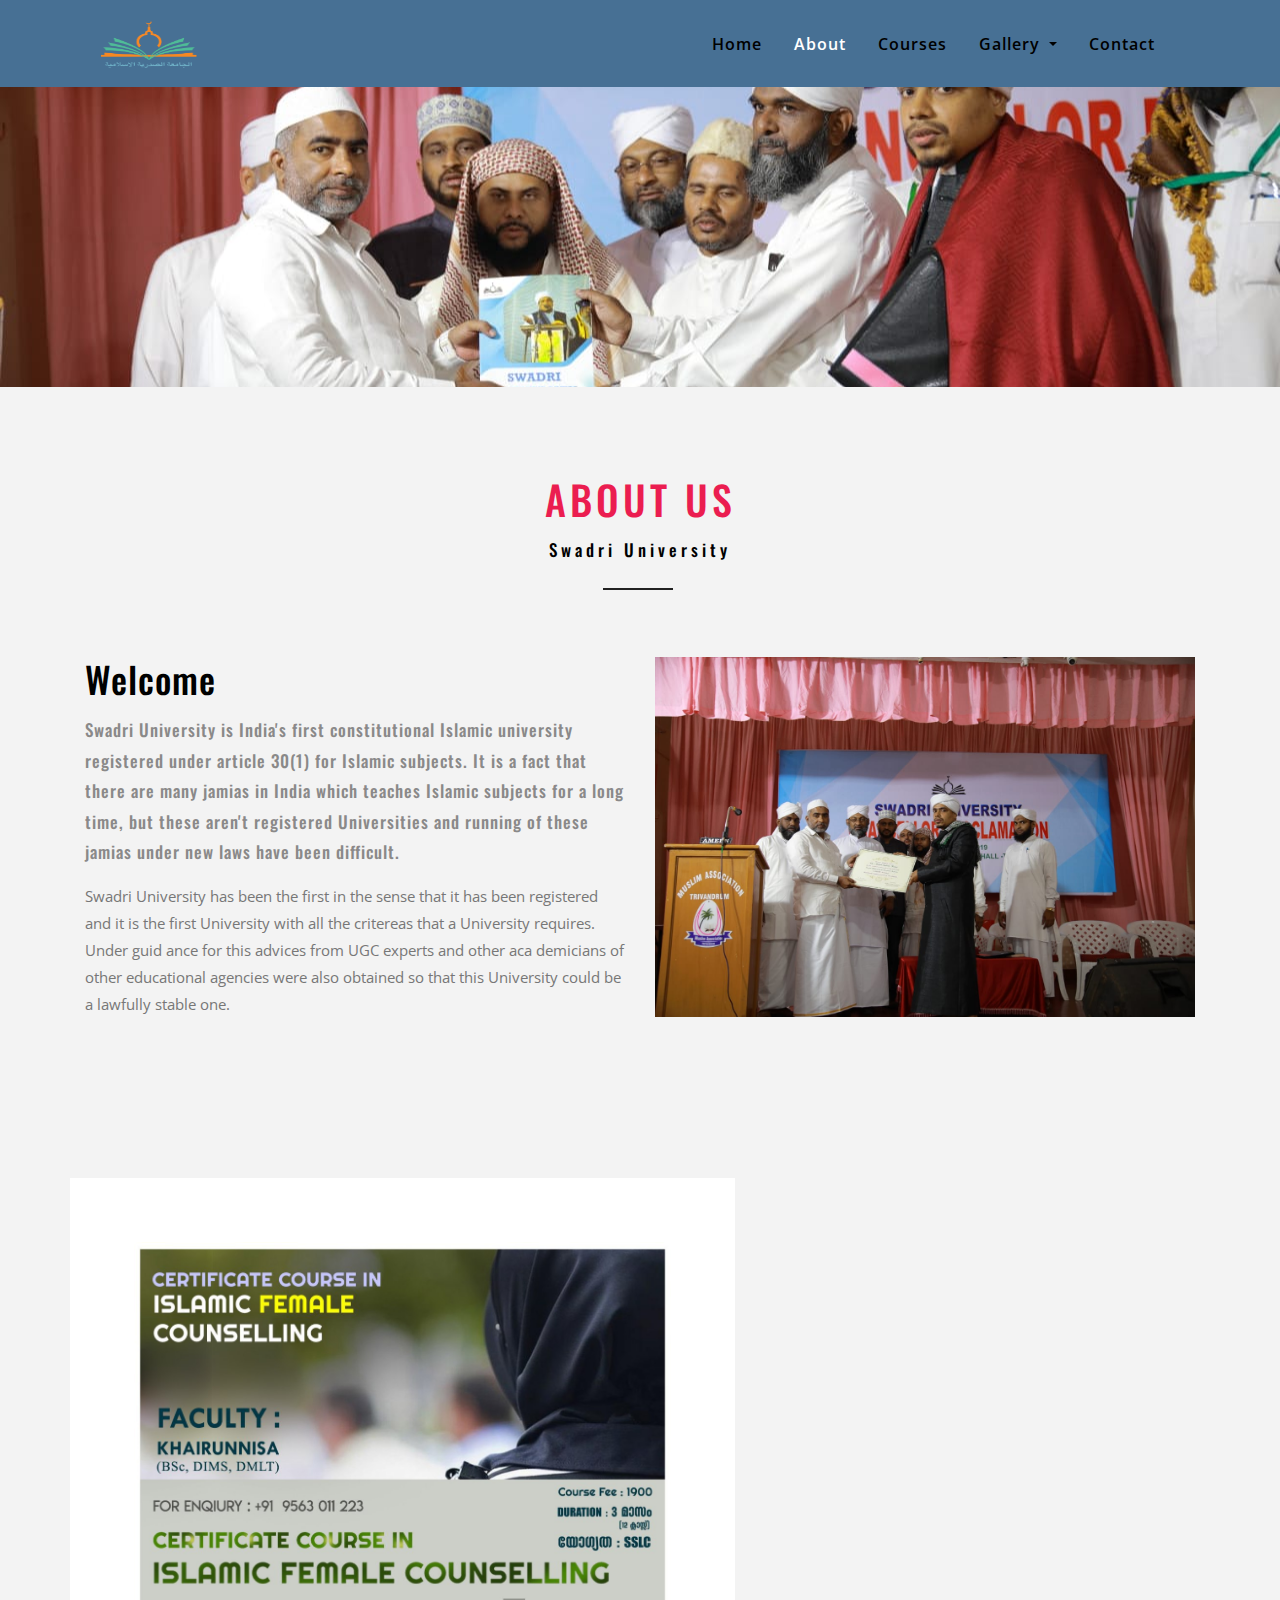
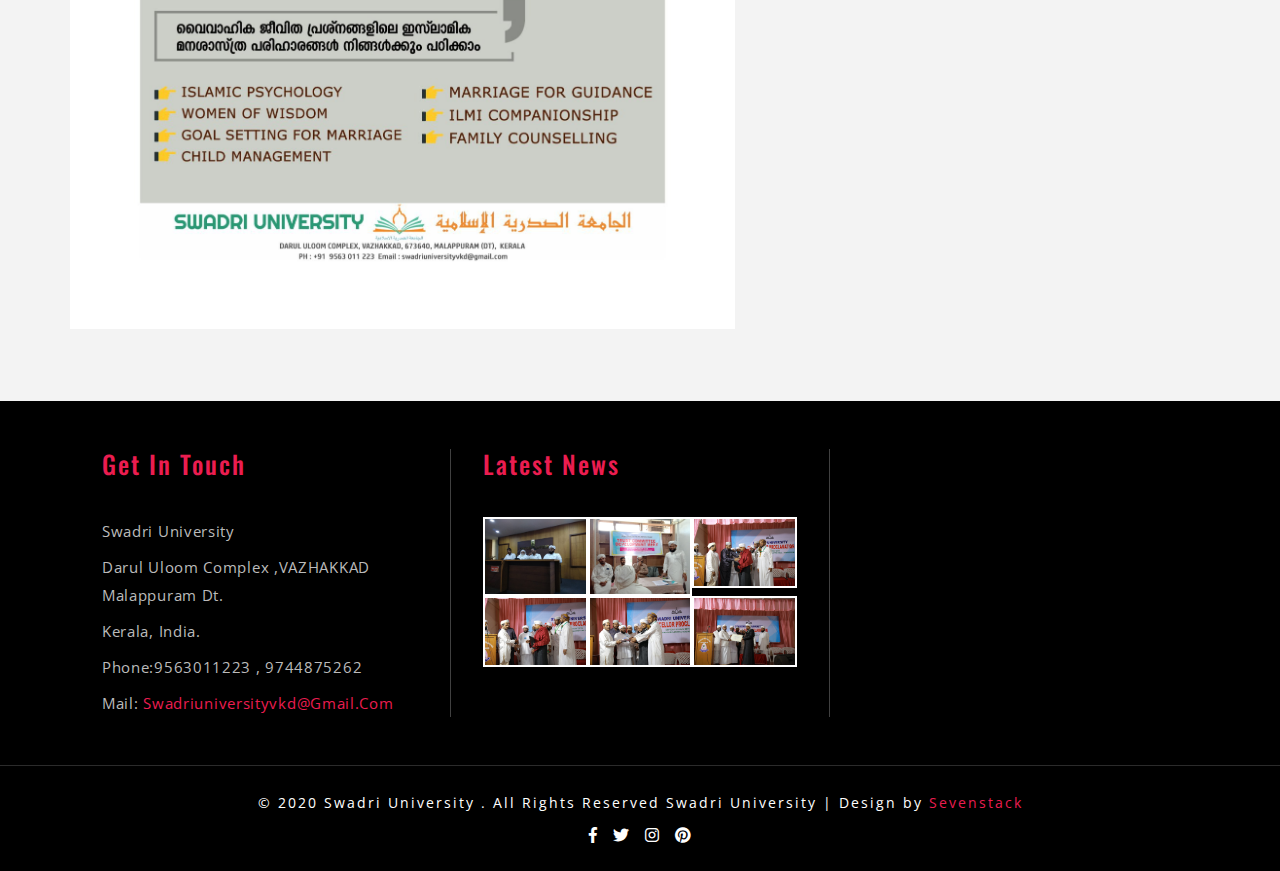
==== about.html @ e58b85b8 "fist comment" ====
<!--
Author: W3layouts
Author URL: http://w3layouts.com
License: Creative Commons Attribution 3.0 Unported
License URL: http://creativecommons.org/licenses/by/3.0/
-->
<!DOCTYPE html>
<html lang="zxx">

<head>
	<title>Swadri University</title>
	<!-- for-mobile-apps -->
	<meta name="viewport" content="width=device-width, initial-scale=1">
	  <meta charset="utf-8" />
	<meta name="keywords" content="Attainment Responsive web template, Bootstrap Web Templates, Flat Web Templates, Android Compatible web template, 
Smartphone Compatible web template, free webdesigns for Nokia, Samsung, LG, SonyEricsson, Motorola web design" />
	<script> 
		addEventListener("load", function () {
			setTimeout(hideURLbar, 0);
		}, false);

		function hideURLbar() {
			window.scrollTo(0, 1);
		}
	</script>
	<!-- //for-mobile-apps -->
	 <link href="css/bootstrap.css" type="text/css" rel="stylesheet" media="all">
	<link href="css/font-awesome.css" rel="stylesheet">
	<link href="css/style.css" rel="stylesheet" type="text/css" media="all" />
	<link href="//fonts.googleapis.com/css?family=Oswald:400,500,600,700" rel="stylesheet">
<link href="//fonts.googleapis.com/css?family=Open+Sans:300,300i,400,400i,600,600i,700,700i,800,800i&amp;subset=cyrillic,cyrillic-ext,greek,greek-ext,latin-ext,vietnamese" rel="stylesheet">

</head>

<body>
	<!-- header -->
	<section class="w3layouts-header py-2">
		<div class="container">
			  <!-- header -->
        <header>
                <nav class="navbar navbar-expand-lg navbar-light bg-gradient-secondary">
                    <h1>
                        <a class="navbar-brand" href="index.html">
                          <img src="images/logo.png" height="50" width="100">  
                        </a>
                    </h1>
                    <button class="navbar-toggler ml-md-auto" type="button" data-toggle="collapse" data-target="#navbarSupportedContent" aria-controls="navbarSupportedContent"
                        aria-expanded="false" aria-label="Toggle navigation">
                        <span class="navbar-toggler-icon"></span>
                    </button>
                    <div class="collapse navbar-collapse" id="navbarSupportedContent">
                        <ul class="navbar-nav ml-lg-auto text-center">
                            <li class="nav-item  mr-3">
                                <a class="nav-link" href="index.html">Home
                                    <!-- <span class="sr-only">(current)</span> -->
                                </a>
                            </li>
                            <li class="nav-item active  mr-3">
                                <a class="nav-link" href="about.html">about</a>
                            </li>
							 <li class="nav-item  mr-3">
                                <a class="nav-link" href="services.html">Courses</a>
                            </li>
                            <li class="nav-item dropdown mr-3">
                                <a class="nav-link dropdown-toggle" href="#" id="navbarDropdown" role="button" data-toggle="dropdown" aria-haspopup="true"
                                    aria-expanded="false">
                                    Gallery
                                </a>
                                <div class="dropdown-menu" aria-labelledby="navbarDropdown">
                                    <a class="dropdown-item" href="gallery.html">Gallery</a>
									 <!-- <a class="dropdown-item" href="typo.html">Typography</a> -->
                                </div>
                            </li>
                            <li class="nav-item mr-3">
                                <a class="nav-link" href="contact.html">contact</a>
                            </li>
                        </ul>
                    </div>
                </nav>
        </header>
        <!-- //header -->
		</div>
	</section>
	<!-- //header -->
	<!-- banner -->
	<section class="banner-1">	
	</section>
		<!-- //banner -->
		<!-- about -->
	<section class="welcome py-5">
		<div class="container py-md-4 mt-md-3">
			<h3 class="heading-agileinfo">ABOUT US<span>Swadri University</span></h3>
			<div class="row about-tp mt-md-5 pt-5">
				<div class="col-lg-6 welcome-left">
					<h3>Welcome</h3>
					<h4>Swadri University is India's first constitutional Islamic university registered under article 30(1) for Islamic subjects. It is a fact that there are many jamias in India which teaches Islamic subjects for a long time, but these aren't registered Universities and running of these jamias under new laws have been difficult.</h4>
					<p>Swadri University has been the first in the sense that it has been registered and it is the first University with all the critereas that a University requires. Under guid ance for this advices from UGC experts and other aca demicians of other educational agencies were also obtained so that this University could be a lawfully stable one.</p>
				</div>
				<div class="col-lg-6 welcome-right">
					<div class="welcome-right-top">
						<img src="images/f.jpeg" alt="" class="img-fluid">
					</div>
				</div>
			</div>
		</div>
	</section>
	<!-- //about -->
	<!-- prepare -->
	<div class="prepare_wthree py-5">
		<div class="container py-md-4 mt-md-3">
			<div class="row prepare_top">
				<div class="col-lg-7 prepare_top_right">
					<img src="images/banner.jpeg" alt=" " class="img-fluid" />
				</div>
				<div class="col-lg-5 prepare_top_left">
				</div>
				
			</div>
		</div>
	</div>
	<!-- //prepare -->

			<!-- team -->
	<!-- <section class="mid_slider py-5">
		<div class="container py-md-4 mt-md-3">

			<h3 class="heading-agileinfo">OUR TEACHERS <span>Providing Higher Education</span></h3>
			
			<div class="row inner_sec_info_w3ls_agile mt-md-5 pt-5">
				<div class="col-lg-3 col-md-6 col-sm-6 team_grid1">
				<div class="team_grid_info">
					<img src="images/t1.jpg" alt=" " class="img-fluid" />
					<h3>Jane Mycle </h3>
					<p>Teacher</p>
					<div class="team_icons">
						<ul>
							<li><a href="#" class="facebook"><i class="fab fa-facebook-f" aria-hidden="true"></i></a></li>
							<li><a href="#" class="twitter"><i class="fab fa-twitter" aria-hidden="true"></i></a></li>
							<li><a href="#" class="dribble"><i class="fab fa-dribbble" aria-hidden="true"></i></a></li>

						</ul>
					</div>
				</div>
				</div>
				<div class="col-lg-3 col-md-6 col-sm-6 team_grid1">
				<div class="team_grid_info">
					<img src="images/t2.jpg" alt=" " class="img-fluid" />
					<h3>Amanda Seylon </h3>
					<p>Teacher</p>
					<div class="team_icons">
					<ul>
							<li><a href="#" class="facebook"><i class="fab fa-facebook-f" aria-hidden="true"></i></a></li>
							<li><a href="#" class="twitter"><i class="fab fa-twitter" aria-hidden="true"></i></a></li>
							<li><a href="#" class="dribble"><i class="fab fa-dribbble" aria-hidden="true"></i></a></li>

						</ul>
					</div>
				</div>
				</div>
				<div class="col-lg-3 col-md-6 col-sm-6 team_grid1">
				<div class="team_grid_info">
					<img src="images/t3.jpg" alt=" " class="img-fluid" />
					<h3>Laura Mark</h3>
					<p>Teacher</p>
					<div class="team_icons">
						<ul>
							<li><a href="#" class="facebook"><i class="fab fa-facebook-f" aria-hidden="true"></i></a></li>
							<li><a href="#" class="twitter"><i class="fab fa-twitter" aria-hidden="true"></i></a></li>
							<li><a href="#" class="dribble"><i class="fab fa-dribbble" aria-hidden="true"></i></a></li>

						</ul>
					</div>
					</div>
				</div>
				<div class="col-lg-3 col-md-6 col-sm-6 team_grid1">
				<div class="team_grid_info">
					<img src="images/t4.jpg" alt=" " class="img-fluid" />
					<h3>Mark Laura</h3>
					<p>Teacher</p>
					<div class="team_icons">
						<ul>
							<li><a href="#" class="facebook"><i class="fab fa-facebook-f" aria-hidden="true"></i></a></li>
							<li><a href="#" class="twitter"><i class="fab fa-twitter" aria-hidden="true"></i></a></li>
							<li><a href="#" class="dribble"><i class="fab fa-dribbble" aria-hidden="true"></i></a></li>

						</ul>
					</div>
					</div>
				</div>
			</div>
		</div>
	</section> -->
	<!-- //team -->


<!-- Footer -->
	<footer class="footer-section py-5">
		<div class="container">
			<div class="row">
				
				<div class="col-lg-4 footer-grids">
					<h3>Get in touch</h3>
					<p>Swadri University </p>
					<p class="my-2"> Darul Uloom Complex ,VAZHAKKAD Malappuram Dt.</p>
					<p class="phone">Kerala, India.</p>
					<p class="phone my-2">Phone:9563011223 , 9744875262</p>
					<p class="phone">Mail:
						<a href="mailto:info@example.com">swadriuniversityvkd@gmail.com</a>
					</p>
				</div>
				<div class="col-lg-4 footer-grids">
					<h2>Latest News</h2>
					<div class="d-flex justify-content-around">
						<a href="#" class="col-4">
							<img src="images/a.jpeg" class="img-fluid" alt="Responsive image">
						</a>
						<a href="#" class="col-4">
							<img src="images/b.jpeg" class="img-fluid" alt="Responsive image">
						</a>
						<a href="#" class="col-4">
							<img src="images/c.jpeg" class="img-fluid" alt="Responsive image">
						</a>
					</div>
					<div class="d-flex justify-content-around">
						<a href="#" class="col-4">
							<img src="images/d.jpeg" class="img-fluid" alt="Responsive image">
						</a>
						<a href="#" class="col-4">
							<img src="images/e.jpeg" class="img-fluid" alt="Responsive image">
						</a>
						<a href="#" class="col-4">
							<img src="images/f.jpeg" class="img-fluid" alt="Responsive image">
						</a>
					</div>
				</div>
				<!-- <div class="col-lg-4 footer-grids">
					<h3>Twitter feed</h3>
					<ul class="w3agile_footer_grid_list">
						<li>Ut aut reiciendis voluptatibus adipiscing
							<a href="#">example.com</a> alias, ut aut.
							<span>
								<i class="fab fa-twitter"></i> 02 days ago</span>
						</li>
						<li>Itaque earum rerum hic tenetur a sapiente
							<a href="#">example.com</a> ut aut.
							<span>
								<i class="fab fa-twitter"></i> 03 days ago</span>
						</li>
					</ul>
				</div> -->
			</div>
		</div>
	</footer>
	<!-- //Footer -->
<!-- copyright -->
	<section class="copyright-w3layouts py-xl-4 py-3">
		<div class="container">
			<p>© 2020 Swadri University . All Rights Reserved Swadri University | Design by
				<a href="http://w3layouts.com/"> Sevenstack </a>
			</p>
			<ul class="social-nav footer-social social two text-center mt-2">
					<li>
						<a href="#">
							<i class="fab fa-facebook-f" aria-hidden="true"></i>
						</a>
					</li>
					<li>
						<a href="#">
							<i class="fab fa-twitter" aria-hidden="true"></i>
						</a>
					</li>
					<li>
						<a href="#">
							<i class="fab fa-instagram" aria-hidden="true"></i>
						</a>
					</li>
					<li>
						<a href="#">
							<i class="fab fa-pinterest" aria-hidden="true"></i>
						</a>
					</li>
				</ul>
		</div>
	</section>
	<!-- //copyright -->
	<!-- Modal -->
	<div class="modal fade" id="myModal" tabindex="-1" role="dialog" aria-labelledby="exampleModalCenterTitle" aria-hidden="true">
		<div class="modal-dialog modal-dialog-centered" role="document">
			<div class="modal-content">
				<div class="modal-header">
					<h4 class="modal-title">Swadri University</h4>
					<button type="button" class="close" data-dismiss="modal" aria-label="Close">
						<span aria-hidden="true">&times;</span>
					</button>
				</div>
				<div class="modal-body">
					<div class="agileits-w3layouts-info">
						<img src="images/bg1.jpg" class="img-fluid" alt="" />
						<p>Duis venenatis, turpis eu bibendum porttitor, sapien quam ultricies tellus, ac rhoncus risus odio eget nunc. Pellentesque ac fermentum diam. Integer eu facilisis nunc, a iaculis felis. Pellentesque pellentesque tempor enim, in dapibus turpis porttitor quis. </p>
					</div>
				</div>
				<div class="modal-footer">
					<button type="button" class="btn btn-secondary" data-dismiss="modal">Close</button>
					<button type="button" class="btn btn-primary">Save changes</button>
				</div>
			</div>
		</div>
	</div>
	<!-- //Modal -->
	<!-- js -->
	<script src="js/jquery-2.2.3.min.js"></script>
	<!-- //js-->
	
	<!-- Bootstrap core JavaScript
    ================================================== -->
	<!-- Placed at the end of the document so the pages load faster -->
	 <script src="js/bootstrap.js"></script>
</body>

</html>
---- css/style.css ----
/*--
Author: W3layouts
Author URL: http://w3layouts.com
License: Creative Commons Attribution 3.0 Unported
License URL: http://creativecommons.org/licenses/by/3.0/
--*/

html,
body {
    background:#f3f3f3;
   font-family: 'Open Sans', sans-serif;
}

p {
    margin: 0;
    color: #777;
    font-size: 14px;
    line-height: 1.8;
}

h1,
h2,
h3,
h4,
h5,
h6 {
  font-family: 'Oswald', sans-serif;
    margin: 0;
}

ul,
label {
    margin: 0;
    list-style-type: none;
    padding: 0;
}

body a {
    transition: 0.5s all;
    -webkit-transition: 0.5s all;
    -moz-transition: 0.5s all;
    -o-transition: 0.5s all;
    -ms-transition: 0.5s all;
    text-decoration: none;
    outline: none;
}

body a:hover {
    text-decoration: none;
}
/*-- header --*/
.header-grid-left ul li a,
.new-collections-grid1-image-pos a,
.new-collections-grid1 h4 a,
.login a,
.register-home a,
.checkout-right-basket a,
.bootstrap-tab-text-grid-right ul li a,
.occasion-cart a,
input[type="submit"],
.mail-grid-right1 ul li a,
.categories ul li a,
.new-products-grid-right-add-cart p a,
.new-products-grid-right h4 a,
.products-right-grid1-add-cart p a,
.timer-grid-left h3 a,
.new-collections-grid1-left p a,
.copy-right p a,
.footer-grid-sub-grid-right h4 a,
input[type="submit"],
.footer-grid ul li a {
    transition: .5s ease-in-out;
    -webkit-transition: .5s ease-in-out;
    -moz-transition: .5s ease-in-out;
    -o-transition: .5s ease-in-out;
}
.w3layouts-header {
    background:#477094;
}
.navbar-light .navbar-brand {
   color:#fff;
}
a.navbar-brand {
    text-transform: uppercase;
    font-size: 1em;
    letter-spacing: 1px;
    display: initial;
	color:#fff;
}
.navbar-light .navbar-brand:hover, .navbar-light .navbar-brand:focus {
    color: #fff;
}
header h1 a {
	color:#fff;
	display: block;
	font-size: 12px;
	letter-spacing: 5px;
	word-spacing: 5px;
}
li.nav-item {
	font-weight: 600;
	font-size:16px;
	color: #000;
}
.navbar-light .navbar-nav .nav-link {
    font-weight: 600;
    text-transform: capitalize;
    color: #000;
    letter-spacing: 1px;
    padding: 0 0.5em;
}
.navbar-light .navbar-nav .nav-link:hover,
.navbar-light .navbar-nav .nav-link:focus,
.navbar-light .navbar-nav .show>.nav-link,
.navbar-light .navbar-nav .active>.nav-link,
.navbar-light .navbar-nav .nav-link.show,
.navbar-light .navbar-nav .nav-link.active {
	color:#fff;
	background:transparent;
	border-radius: 5px;
}
.dropdown-item {
	color: #fff;
}
.dropdown-menu {
    background-color: #1b1b1a;
}
.w3ls-btn {
	letter-spacing: 1px;
	font-weight: 600;
}
.dropdown-item:hover, .dropdown-item:focus {
    color: #eb1d50;
    text-decoration: none;
    background-color: transparent;
}
/*-- //header --*/
/*-- //banner --*/
/*-- banner-top --*/
.banner-info {
    padding: 13em 0 0em;
    text-align: center;
}
.banner-top1 {
    background: url(../images/a.jpeg) no-repeat center;
    background-size: cover;
    -webkit-background-size: cover;
    -moz-background-size: cover;
    -o-background-size: cover;
    -moz-background-size: cover;
}
.banner-top2 {
    background: url(../images/b.jpeg) no-repeat center;
    background-size: cover;
    -webkit-background-size: cover;
    -moz-background-size: cover;
    -o-background-size: cover;
    -moz-background-size: cover;
}
.banner-top3 {
    background: url(../images/c.jpeg) no-repeat center;
    background-size: cover;
    -webkit-background-size: cover;
    -moz-background-size: cover;
    -o-background-size: cover;
    -moz-background-size: cover;
}
.banner-top1,
.banner-top2,
.banner-top3 {
    min-height: 650px;
}
.banner-info h3 {
    color: #fff;
    font-size: 55px;
	letter-spacing:2px;
    text-transform: capitalize;
    margin-bottom: 10px;
	
}
.banner-info.info2 h3 {
    text-shadow: 0px 0px 0px #9a3c03;
    color: #fff;
}
.banner-info p {
    color: #ffffff;
    font-size: 18px;
    letter-spacing: 1px;
    font-weight: 400;
    line-height: 1.8em;
    margin: 2em auto;
    width: 80%;
    text-transform: capitalize;
}
.bg3 {
    text-align: center;
}
/* //banner */
label.contact-form-text {
    font-size: 15px;
    margin: 0.8em 0 0.5em;
    color: #ffffff;
    font-weight: 400;
}
.agileinfo-contact-main-address span {
    color: #ff0000;
}
.icon2 {
    margin-bottom: 1em;
}
label.header span {
    color: #fd1707;
}
.banner_form input[type=text] {
    padding: 0.6em 0.8em;
    color: #000;
    width: 100%;
    font-size: 15px;
    outline: none;
    border: 1px solid #c5c0c0;
    background: #f5f5f5;
    font-weight: 400;
}
.banner_form input[type="email"] {
    width: 100%;
    padding: 0.75em 1em;
    color: #000;
    font-size: 1em;
    outline: none;
    border: 1px solid #c5c0c0;
    background: #f5f5f5;
}
.form-select select {
    border: none;
    outline: none;
    font-size: 0.9em;
    background: url(../images/icon.png) no-repeat 95% center #f5f5f5;
    width: 100%;
    padding: 0.9em 1.5em;
    color: #000;
    -webkit-appearance: none;
    border: 1px solid #c5c0c0;
    font-weight: 600;
}
.banner_form input[type="submit"] {
    width: 100%;
    text-transform: uppercase;
    outline: none;
    cursor: pointer;
    color: #000000;
    font-size: 1em;
    font-weight: 600;
    padding: 0.5em 0;
    letter-spacing: 1px;
    border: none;
    background: #eb1d50;
    margin-top: 20px;
}
.banner_form input[type="submit"]:hover {
    color: #1853a1;
    background: rgb(255, 255, 255);
}
.banner-btm {
    position:relative;
}
span.fas {
    color: #eb1d50;
}
.banner-btm-grid2 {
    padding: 0;
}
.banner-subg1 p a {
    color: #777;
}
.banner-subg1 {
    padding: 0 2em;
}
.banner-grid2:nth-child(2){
    border-right:1px solid #d8d8d8;
	border-left: 1px solid #d8d8d8;
}
.banner-btmg1,
.w3layouts-reg-form {
    background: #000;
    padding: 2.5em;
}
.banner-bottom-main {
    box-shadow: -3px 0px 15px 1px rgba(0, 0, 0, 0.08);
    padding: 4em 3em;
    background: #fff;
    text-align: left;
    margin-top: -6em;
}
.banner-btmg1 h3 {
    font-size: 28px;
    color: #eb1d50;
    font-weight: 500;
}
.banner-subg1 h3, .about-bottom h5 {
    color: #222222;
    font-size: 20px;
    letter-spacing: 1px;
    text-transform: capitalize;
}
.about-bottom h5 {
    color: #FFF;
}
.w3ls-about-bottom h5 {
    color: #9a3c03;
    font-weight: 500;
}
.banner-subg1 span.fa {
    font-size: 50px;
    color: #222;
}
.form-text {
    position: relative;
}
.banner-btmg1 img {
    position: absolute;
    right: -30px;
    width: 28%;
    top: -1px;
}
.form-text p {
    color: #fff;
    margin-top: 5px;
}
.form-tx textarea {
    font-size: 1em;
    color: #000;
    padding: 0.75em 1em;
    width: 100%;
    outline: none;
    resize: none;
    height: 3em;
    border: 1px solid #c5c0c0;
    background: #f5f5f5;
}
.read-btn a {
    color: #252424;
    display: inline-block;
    text-decoration: none;
    padding: 4px 16px;
    font-size: 18px;
    font-weight: 600;
    letter-spacing: 2px;
    text-transform: capitalize;
    background: #eb1d50;
    border: 2px solid #eb1d50;
    transition: .5s ease-in;
    -webkit-transition: .5s ease-in;
    -moz-transition: .5s ease-in;
    -o-transition: .5s ease-in;
    -ms-transition: .5s ease-in;
    border-radius: 0px;
}
.read-btn a:hover{
    background: #ffd200;
}
h4.modal-title {
    font-size: 24px;
    color: #000;
    font-weight: 600;
    letter-spacing: 2px;
}
.modal-body p {
    font-size: 15px;
    color: #777;
    line-height: 1.8em;
    padding: 20px 0;
}
/*-- //banner-bottom --*/
.heading-agileinfo {
    letter-spacing: 4px;
    font-size: 40px;
    text-align: center;
    color:#eb1d50;
    text-transform: uppercase;
    position: relative;
    margin-top: 0;
}
.heading-agileinfo span {
    display: block;
    font-size: 17px!important;
    margin-top: 1em;
    letter-spacing: 4px;
    text-transform: capitalize;
    color: #000000;
    font-weight: 500;
}
.heading-agileinfo span:after {
    content: '';
    background: #212121;
    height: 2px;
    width: 70px;
    position: absolute;
    top: 132%;
    right: 47%;
}
/*-- categories --*/
.categories_sub h3 {
    color: #222222;
    font-size: 20px;
    letter-spacing: 2px;
}
.categories_sub {
    text-align: right;
}
.categories-left1 {
    background: url(../images/1.jpg) no-repeat center;
    background-size: cover;
    -webkit-background-size: cover;
    -moz-background-size: cover;
    -o-background-size: cover;
    -moz-background-size: cover;
}
.categories_sub1,.categories_sub2 {
    padding: 2em;
    border: 1px solid #efefef;
}
.categories_sub1:nth-child(2){
	border:none;
}
.categories_sub1:nth-child(1),.categories_sub1:nth-child(3){
	border-right:none;
	border-left:none;
}
.categories_sub2:nth-child(2){
	border-top:none;
	border-bottom:none;
	border-right:none;
}
.categories_sub2:nth-child(1),.categories_sub2:nth-child(3){
	border-right:none;
}
.cats{
	padding-right:0;
}
.cats1{
	padding-left:0;
}
.categories-left{
	background:#fff;
	    box-shadow: -3px 0px 15px 1px rgba(0, 0, 0, 0.08);
}
/*-- //categories --*/
/*-- card --*/
h5.card-title {
    font-size: 20px;
    letter-spacing: 2px;
    margin-bottom: 1em;
    color: #000;
}
p.card-text {
    color: #777;
    font-size: 15px;
    line-height: 1.8em;
    letter-spacing: 1px;
}
/*-- //card --*/
/*-- prepare --*/
.prepare_wthree{
	background: url(../images/b.jpeg) no-repeat center;
    background-size: cover;
    -webkit-background-size: cover;
    -moz-background-size: cover;
    -o-background-size: cover;
    -moz-background-size: cover;
	    background-attachment: fixed;
}
.prepare_top_right {
    background: #fff;
    padding: 4em;
}
.prepare_wthree h5 {
    color: red;
    letter-spacing: 2px;
    font-size: 20px;
}
.prepare_wthree h4 {
    font-size: 25px;
    letter-spacing: 2px;
    line-height: 1.5;
}
/*-- //prepare --*/
/*-- clients--*/
.clients{
	padding:5em 0;
}
.clients label.line{
	background:#000;
}
.clients h4 {
	font-size: 16px;
	text-transform:uppercase;
	letter-spacing:2px;
	color:#000;
	margin-bottom:35px;
}

.flex-active-slide p {
    line-height: 30px;
    text-align: center;
    color: #777;
    font-style: italic;
    width: 70%;
    margin: 30px auto;
	letter-spacing:2px;
	font-size:15px;
}

.client h5 {
    font-size: 25px;
    color: #f14156;
    text-align: center;
}
/*-- //clients--*/
/*-- stats --*/
.stats{
	background: url(../images/bg2.jpg) no-repeat center;
    background-size: cover;
    -webkit-background-size: cover;
    -moz-background-size: cover;
    -o-background-size: cover;
   -moz-background-size: cover;
	    background-attachment: fixed;
}
.w3layouts_stats_left {
    padding: 0;
    text-align: center;
}
.w3layouts_stats_left p {
    font-size: 3.5em;
    font-weight: 700;
    letter-spacing: 2px;
    color:#eb1d50;
    margin: 0 0 0.2em 0;
}
.w3layouts_stats_left h3 {
    font-size: 20px;
    color: #ffffff;
    letter-spacing: 2px;
    font-weight: 500;
}
.inner_w3l_agile_grids-1 h6 {
    font-size: 15px;
    margin-top: 0.8em;
    color: #777;
}
section.stats h4 {
    font-size: 40px;
    width: 65%;
    text-align: center;
	line-height: 1.2em;
    margin: 0 auto;
    color: #2c363e;
    text-shadow: 0 1px 2px rgba(0, 0, 0, 0.37);
}
p.stap {
    font-size: 15px;
    color: #777;
    margin: 1em 0 5em;
    text-align: center;
}
h3.tittle-w3ls {
    color: #ffffff;
    font-size: 2em;
    letter-spacing: 2px;
}
/*-- //stats --*/
/*-- footer --*/

.footer-section {
    background: #000000;
}
.footer-grids:nth-child(2) {
    border-left: 1px solid #404040;
    border-right: 1px solid #404040;
}
.footer-grids {
	padding: 0em 2em;
}

.footer-grids a img {
	width: 100%;
	margin-bottom: 0px;
	border: 2px solid #fff;
}

.footer-grids a {
	padding: 0;
}

.footer-section h2, .footer-section h3 {
    color: #eb1d50;
    text-transform: capitalize;
    font-size: 25px;
    margin-bottom: 1.5em;
    letter-spacing: 2px;
}

.footer-grids p {
	color: #bbbbbb;
	line-height: 28px;
	font-size: 15px;
	letter-spacing: .7px;
}

.footer-grids p.phone {
	text-transform: capitalize;
}

ul.w3agile_footer_grid_list li {
	list-style-type: none;
	color: #bbbbbb;
	line-height: 28px;
	font-size: 15px;
	letter-spacing: .7px;
}

ul.w3agile_footer_grid_list li:nth-child(1) {
	margin-bottom: 1em;
}

ul.w3agile_footer_grid_list li a {
	color: #eb1d50;
	text-decoration: none;
}


ul.w3agile_footer_grid_list li span {
	display: block;
	color: rgba(169, 169, 169, 0.52);
}

ul.w3agile_footer_grid_list li span i {
	color: #1da1f2;
}

.footer-grids a {
	color: #eb1d50;
}

.footer-grids a:hover {
	color: #fff;
}

.copyright-w3layouts {
    background: #000000;
    border-top: 1px solid #2b2b2b;
}
.copyright-w3layouts p {
	color: #fff;
	font-size: 14px;
	letter-spacing: 2px;
	text-align: center;
}

.copyright-w3layouts a {
	color: #eb1d50;
	text-decoration: none;
}

.copyright-w3layouts a:hover {
	color: #ffffff;
}
.social-nav i {
    font-size: 16px;
    color: #fff;
}
.social-nav li {
    display: inline-block;
    margin: 0 6px;
}
/*-- //Footer --*/
/*-- services --*/
.w3-agile-services{
    padding:5em 0;
}

.w3l-heading h3,.w3l-heading h2{
	text-align:center;
}
.w3l-services-heading h3{
	color:#FFFFFF;
}
.services-right-grid {
    text-align: center;
}
.services-icon i.fa{
    color:#eb1d50;
    font-size: 3em;
}

.modal-title {
    text-align: center;
    font-size: 2em;
    text-transform: uppercase;
    font-weight: 600;
    margin: .5em 0;
	    color: #00BCD4;
    letter-spacing: 1px;
}
.span1{
	color:#000;
}
.agileits-w3layouts-info p {
    font-size: 1em;
    line-height: 1.8em;
    color: #999;
}
.modal-content {
	border-radius:0px;
}
.agileits-w3layouts-info img {
    width: 100%;
}
.services-right-grid:hover i.fa{
	color:#2f679e;
	transition: 0.5s all;
	-webkit-transition: 0.5s all;
	-o-transition: 0.5s all;
	-moz-transition: 0.5s all;
	-ms-transition: 0.5s all;	
}
.services-icon-info h5 {
    color: #00030a;
    font-size: 20px;
    margin: 2em 0 0 0;
    letter-spacing: 1px;
}
.services-right-grids:nth-child(2){
	margin: 3em 0 0 0;
}
.services-icon-info p {
    color: #9f9f9f;
    font-size:15px;
    margin: 1em 0 0 0;
    line-height: 1.8em;
}
.services-icon-info h4 {
    margin: 1em 0 0 0;
    padding: 1em;
    background: #93c83f;
    width: 42%;
    margin: 1em auto;
    border-radius:6%;
}
.services-icon-info h4:hover {
    background:#03a9f4;
}
.services-icon-info h4 a {
    text-decoration: none;
	color:#fff;
}
.se-top {
    border: 1px solid #e5e7e9;
    padding:40px 40px;
}
/*-- //services --*/
/*-- about --*/
.welcome-left h3 {
    color: #000;
    font-size: 36px;
    letter-spacing: 1px;
}
.welcome-left h4 {
    color: #8a8989;
    font-size: 17px;
    line-height: 1.8;
    margin: 15px 0;
    letter-spacing: 1px;
}
.welcome-left p {
    font-size: 15px;
    color: #777;
    line-height: 1.8em;
}
/*-- //about --*/
/*-- team --*/
  
.team_grid_info h3 {
    font-size: 1.2em;
    color: #222;
    margin: 1.5em 0 0.5em 0;
    font-weight: 600;
}

.team_grid_info p {
    color: #b7b6b6;
    font-size: 1em;
}

ul.team_icons li {
	display: inline-block;
	margin-right: 1em;
}

.team_grid ul li:last-child {
	margin: 0;
}
.team_grid_info:hover{
	background:#eb1d50;
}
.team_grid_info {
    text-align: center;
    padding: 0;
    -webkit-transition: 0.5s ease-in;
    -moz-transition: 0.5s ease-in;
    -ms-transition: 0.5s ease-in;
    -o-transition: 0.5s ease-in;
    transition: 0.5s ease-in;
    border: 1px solid #ddd;
    padding: 2em 2em;
    background: #f5fbf6;
}

.team_icons ul li {
	list-style: none;
	display: inline-block;
	margin-right: 10px;
}

.team_icons ul li a i {
	height: 32px;
	width: 32px;
	background: none;
	line-height: 31px;
	color: #222;
	transition: 0.5s all;
	-webkit-transition: 0.5s all;
	-moz-transition: 0.5s all;
	-o-transition: 0.5s all;
	-ms-transition: 0.5s all;
	border: 1px solid #24262d;
	    border-radius: 5px;
}
.team_icons ul li a i:hover {
    color: #f97c69;
    border: 1px solid #f97c69;
}

.team_grid_info img {
	margin: 0 auto;
	text-align: center;
	border-radius: 15px;
}
.team_icons ul {
    margin-top: 1em;
}
.ab_info img{
	width:100%;
}
.ab_info h4 {
    margin-top: 1em;
    font-size: 1.4em;
    font-weight: 600;
    color: #7f67f8;
}
p.sub_p {
    margin: 1.2em 0 0;
}
section.mid_slider {
    padding: 5em 0;
}
/*-- //team --*/
/*-- gallery --*/

.w3_agile_gallery_effect {
    position: relative;
}

a.sb {
    display: block;
}

.hover14 figure {
    overflow: hidden;
    position: relative;
    margin: 0;
}

.hover14 figure::before {
    position: absolute;
    top: 0;
    left: -75%;
    z-index: 2;
    display: block;
    content: '';
    width: 50%;
    height: 100%;
    background: -webkit-linear-gradient(left, rgba(255, 255, 255, 0) 0%, rgba(255, 255, 255, .3) 100%);
    background: linear-gradient(to right, rgba(255, 255, 255, 0) 0%, rgba(255, 255, 255, .3) 100%);
    -webkit-transform: skewX(-17deg);
    -moz-transform: skewX(-17deg);
    -o-transform: skewX(-17deg);
    -ms-transform: skewX(-17deg);
    transform: skewX(-17deg);
}

.hover14 figure:hover::before {
    -webkit-animation: shine .95s;
    -moz-animation: shine .95s;
    animation: shine .95s;
}

@-webkit-keyframes shine {
    100% {
        left: 125%;
    }
}

@keyframes shine {
    100% {
        left: 125%;
    }
}

/*-- //gallery --*/

.banner-1 {
    background: url(../images/g.jpeg) no-repeat center;
    background-size: cover;
    min-height: 300px;
}
/*--contact--*/

.map iframe {
    width: 100%;
    min-height: 350px;
    border: 5px solid #eb1d50;
}

.address h5 {
    color: #000;
    text-transform: capitalize;
    font-size: 1.1em;
}

.address p a,
p.c-txt {
    color: #777;
}

.address p a:hover {
    color: #000;
}

.contact-top1 .form-group label,
form.f-color .form-control {
    color: #000;
    letter-spacing: 1px;
}

.contact-top1 h5 {
    font-size: 2em;
}

.address h5 {
    font-size: 1.5em;
}

/*--//contact--*/
/*--Typography--*/
.well {
    font-weight: 300;
    font-size: 14px;
}
.list-group-item {
    font-weight: 300;
    font-size: 14px;
}
li.list-group-item1 {
    font-size: 14px;
    font-weight: 300;
}
.show-grid [class^=col-] {
    background: #fff;
	text-align: center;
	margin-bottom: 10px;
	line-height: 2em;
	border: 10px solid #f0f0f0;
}
.show-grid [class*="col-"]:hover {
	background: #e0e0e0;
}
.grid_3{
	margin-bottom:2em;
}
.xs h3, h3.m_1{
	color:#000;
	font-size:1.7em;
	font-weight:300;
	margin-bottom: 1em;
}
.grid_3 p{
	color: #999;
	font-size: 0.85em;
	margin-bottom: 1em;
	font-weight: 300;
}
.label {
	font-weight: 300 !important;
	border-radius:4px;
}  
.grid_5{
	background:none;
	padding:2em 0;
}
.grid_5 h3, .grid_5 h2, .grid_5 h1, .grid_5 h4, .grid_5 h5, h3.hdg, h3.bars {
    margin-bottom: 1em;
    color:#eb1d50;
    font-size: 30px;
    letter-spacing: 2px;
}
.table > thead > tr > th, .table > tbody > tr > th, .table > tfoot > tr > th, .table > thead > tr > td, .table > tbody > tr > td, .table > tfoot > tr > td {
	border-top: none !important;
}
.tab-content > .active {
	display: block;
	visibility: visible;
}
.pagination > .active > a, .pagination > .active > span, .pagination > .active > a:hover, .pagination > .active > span:hover, .pagination > .active > a:focus, .pagination > .active > span:focus {
	z-index: 0;
}
.badge-primary {
	background-color: #03a9f4;
}
.badge-success {
	background-color: #fb5710;
}
.badge-warning {
	background-color: #ffc107;
}
.badge-danger {
	background-color: #e51c23;
}
.grid_3 p{
	line-height: 2em;
	color: #888;
	font-size: 0.9em;
	margin-bottom: 1em;
	font-weight: 300;
}
.bs-docs-example {
	margin: 1em 0;
}
section#tables  p {
	margin-top: 1em;
}
.tab-container .tab-content {
	border-radius: 0 2px 2px 2px;
	border: 1px solid #e0e0e0;
	padding: 16px;
	background-color: #ffffff;
}
.table td, .table>tbody>tr>td, .table>tbody>tr>th, .table>tfoot>tr>td, .table>tfoot>tr>th, .table>thead>tr>td, .table>thead>tr>th {
	padding: 15px!important;
}
.table > thead > tr > th, .table > tbody > tr > th, .table > tfoot > tr > th, .table > thead > tr > td, .table > tbody > tr > td, .table > tfoot > tr > td {
	font-size: 0.9em;
	color: #999;
	border-top: none !important;
}
.tab-content > .active {
	display: block;
	visibility: visible;
}
.label {
	font-weight: 300 !important;
}
.label {
	padding: 4px 6px;
	border: none;
	text-shadow: none;
}
.alert {
	font-size: 0.85em;
}
h1.t-button,h2.t-button,h3.t-button,h4.t-button,h5.t-button {
	line-height:2em;
	margin-top:0.5em;
	margin-bottom: 0.5em;
}
li.list-group-item1 {
	line-height: 2.5em;
}
.input-group {
	margin-bottom: 20px;
}
.in-gp-tl{
	padding:0;
}
.in-gp-tb{
	padding-right:0;
}
.list-group {
	margin-bottom: 48px;
}
ol {
	margin-bottom: 44px;
}
h2.typoh2{
    margin: 0 0 10px;
}
@media (max-width:768px){
.grid_5 {
	padding: 0 0 1em;
}
.grid_3 {
	margin-bottom: 0em;
}
}
@media (max-width:640px){
h1, .h1, h2, .h2, h3, .h3 {
	margin-top: 0px;
	margin-bottom: 0px;
}
.grid_5 h3, .grid_5 h2, .grid_5 h1, .grid_5 h4, .grid_5 h5, h3.hdg, h3.bars {
	margin-bottom: .5em;
}
.progress {
	height: 10px;
	margin-bottom: 10px;
}
ol.breadcrumb li,.grid_3 p,ul.list-group li,li.list-group-item1 {
	font-size: 14px;
}
.breadcrumb {
	margin-bottom: 25px;
}
.well {
	font-size: 14px;
	margin-bottom: 10px;
}
h2.typoh2 {
	font-size: 1.5em;
}
.label {
	font-size: 60%;
}
.in-gp-tl {
	padding: 0 1em;
}
.in-gp-tb {
	padding-right: 1em;
}
}
@media (max-width:480px){
.grid_5 h3, .grid_5 h2, .grid_5 h1, .grid_5 h4, .grid_5 h5, h3.hdg, h3.bars {
	font-size: 1.2em;
}
.table h1 {
	font-size: 26px;
}
.table h2 {
	font-size: 23px;
	}
.table h3 {
	font-size: 20px;
}
.label {
	font-size: 53%;
}
.alert,p {
	font-size: 14px;
}
.pagination {
	margin: 20px 0 0px;
}
.grid_3.grid_4.w3layouts {
	margin-top: 25px;
}
}
@media (max-width: 320px){
.grid_4 {
	margin-top: 18px;
}
h3.title {
	font-size: 1.6em;
}
.alert {
	padding: 10px;
	margin-bottom: 10px;
}
ul.pagination li a {
	font-size: 14px;
	padding: 5px 11px;
}
.list-group {
	margin-bottom: 10px;
}
.well {
	padding: 10px;
}
.nav > li > a {
	font-size: 14px;
}
table.table.table-striped,.table-bordered,.bs-docs-example {
		display: none;
}
}
/*-- //typography --*/
.form-group.row {
    margin-bottom: 1rem;
}
.bd-example {
    padding: 2em;
    border: 1px solid #eee;
    margin-bottom: 2em;
}

/*-- Responsive code --*/
@media screen and (max-width: 1366px) {
}
@media screen and (max-width: 1080px) {
 .banner-top1, .banner-top2, .banner-top3 {
    min-height: 550px;
}
.banner-btmg1 h3 {
    font-size: 25px;
}
.banner-subg1 h3, .about-bottom h5 {
    font-size: 20px;
}
.banner-info {
    padding: 11em 0 0em;
}
.banner-1 {
    min-height: 250px;
}
.banner-info p {
    font-size: 15px;
}
.banner-bottom-main {
    padding: 3em 2em;
}
}
@media screen and (max-width: 1024px) {
.banner-info {
    padding: 9em 0 0em;
}
.banner-top1, .banner-top2, .banner-top3 {
    min-height: 510px;
}
}
@media screen and (min-width: 992px) { 
}
@media screen and (max-width: 991px) {
   div#navbarSupportedContent {
    position: absolute;
    width: 97%;
    left: 0px;
    top: 54px;
    z-index: 999;
    background: #000000;
}
ul.navbar-nav {
    width: 100%;
    left: 0px;
    text-align: center;
	padding: 1em 0em;
}	
li.nav-item {
    margin: 10px 0px;
}
li.nav-item {
    color: #fff;
}
.navbar-light .navbar-toggler {
    border-color:#fffcfd ;
    background:#fffefe ;
    padding: 2px 6px;
    margin-top: 5px;
    outline: none;
    margin-right: 0px;
	z-index: 9999;
	cursor: pointer;
    border-radius: 0px;
	transition: 0.5s all;
    -webkit-transition: 0.5s all;
    -moz-transition: 0.5s all;
    -o-transition: 0.5s all;
    -ms-transition: 0.5s all;
}
.navbar-light .navbar-toggler:hover {
    background:#eb1d50 ;
}
.dropdown-menu.show {
    text-align: center;
    background: #000;
}
.dropdown-item {
    color: #ffffff;
}
.dropdown-divider {
    background-color: #000000;
}
.dropdown-item:focus, .dropdown-item:hover {
   color: #ff3d00;
    text-decoration: none;
    background-color: #000000;
}
.dropdown-item.active, .dropdown-item:active {
    color: #ff3d00;
    text-decoration: none;
    background-color: #000000;
}
.navbar-light .navbar-nav .nav-link {
    color: #fff;
}
.banner-info h3 {
    font-size: 46px;
}
.banner-top1, .banner-top2, .banner-top3 {
    min-height: 490px;
}
.banner-btmg1, .w3layouts-reg-form {
    padding: 1.5em;
}
.banner-subg1 {
    padding: 2em 1.5em;
}
.footer-grids:nth-child(2) {
    border-left: none;
    border-right: none;
    margin: 1.5em 0;
}
.team_grid1{
margin-top: 1.5em;
}
.banner-subg1 {
    padding: 2em 0.5em;
}
.banner-bottom-main {
    padding: 3em 1em;
}
.banner-subg1 h3, .about-bottom h5 {
    font-size: 18px;
}
h5.card-title {
    font-size: 18px;
    letter-spacing: 1px;
}
.w3layouts_stats_left h3 {
    font-size: 18px;
    letter-spacing: 1px;
}
.flex-active-slide p {
    width: 100%;
}
}
@media screen and (max-width: 900px) { 
}
@media screen and (max-width: 800px) { 
}
@media screen and (max-width: 768px) { 
}
@media screen and (max-width: 736px) {
 .banner-top1, .banner-top2, .banner-top3 {
    min-height: 450px;
}
.banner-info {
    padding: 5em 0 0em;
}
.banner-grid2:nth-child(2) {
    margin: 1em 0;
}  
.banner-info p {
    font-size: 16px;
    width: 100%
}
.banner-1 {
    min-height: 210px;
}
.services-right-grid:nth-child(2) {
    margin: 1.5em 0;
} 
.banner-subg1 {
    padding: 0em 0em;
} 
.banner-grid2:nth-child(2) {
    border-right: none;
    border-left: none;
}
.card-deck .card {
    flex: auto;
}
.card:nth-child(2) {
	margin-top:1.5em;
	margin-bottom:1.5em;
}
.categories-left1 {
    min-height: 350px;
}
}
@media screen and (max-width: 667px) {  
.banner-info h3 {
    font-size: 40px;
}
}
@media screen and (max-width: 640px) {
  .banner-top1, .banner-top2, .banner-top3 {
    min-height: 400px;
} 
.welcome-left h3 {
    font-size: 27px;
}
}
@media screen and (max-width: 600px) { 
}
@media screen and (max-width: 568px) {
  .banner-1 {
    min-height: 170px;
} 
.contact-bottom {
    margin-bottom: 2em;
}
.heading-agileinfo {
    letter-spacing: 2px;
    font-size: 34px;
}
.contact-top1 h5 {
    font-size: 1.5em;
}
.ag_gal {
    margin-top: 1em;
}
.categories_sub1, .categories_sub2 {
    padding: 1em;
}
}
@media screen and (max-width: 480px) {
	.prepare_top_right {
    padding: 2em;
}
h3.tittle-w3ls {
    font-size: 1.6em;
}
.banner-info h3 {
    font-size: 32px;
}
}
@media screen and (max-width: 414px) {
.banner-info h3 {
    font-size: 30px;
}
.banner-info {
    padding: 3em 0 0em;
}
.jislider__controller {
    bottom: 30%;
} 
h3.tittle-w3ls {
    font-size: 1.4em;
}
.banner-1 {
    min-height: 140px;
}
.contact-top1 h5 {
    font-size: 1.2em;
}
a.navbar-brand {
    font-size: 0.9em;
}
.navbar {
    padding: 0;
}
.footer-section h2, .footer-section h3 {
    font-size: 22px;
    margin-bottom: 1em;
}
.map iframe {
    min-height: 230px;
}
.prepare_wthree h5 {
    font-size: 17px;
}
.prepare_wthree h4 {
    font-size: 20px;
}
}
@media screen and (max-width: 384px) {
 a.navbar-brand {
    font-size: 0.9em;
}
 .banner_bottom_left h4 {
    font-size: 1.3em;
}
.banner-info h3 {
    font-size: 27px;
}
.se-top {
    padding: 40px 24px;
}
}
@media screen and (max-width: 375px) {
}
@media screen and (max-width: 320px) {
 a.navbar-brand {
    font-size: 0.8em;
 }
.banner-info h3 {
    font-size: 27px;
	letter-spacing:0;
}
.banner-top1, .banner-top2, .banner-top3 {
    min-height: 370px;
}
.banner-info p {
    font-size: 14px;
	letter-spacing:0;
    margin: 1em auto;
}
.banner_bottom_left h4 {
    font-size: 1.1em;
}
h3.tittle-w3ls {
    font-size: 1.8em;
}
.navbar {
    padding: 0rem 0rem;
}
.jislider__controller {
    bottom: 30%;
}
.banner-1 {
    min-height: 120px;
}
.heading-agileinfo span {
    font-size: 16px!important;
    letter-spacing: 1px;

}
.copyright-w3layouts p {
    letter-spacing: 0px;
}
.heading-agileinfo {
    letter-spacing: 1px;
    font-size: 30px;
}
.heading-agileinfo span:after {
    top: 123%;
    right: 38%;
}
.prepare_wthree h4 {
    font-size: 17px;
}
.banner-bottom-main {
    padding: 2em 1em;
}
}
/* -- //Responsive code -- */
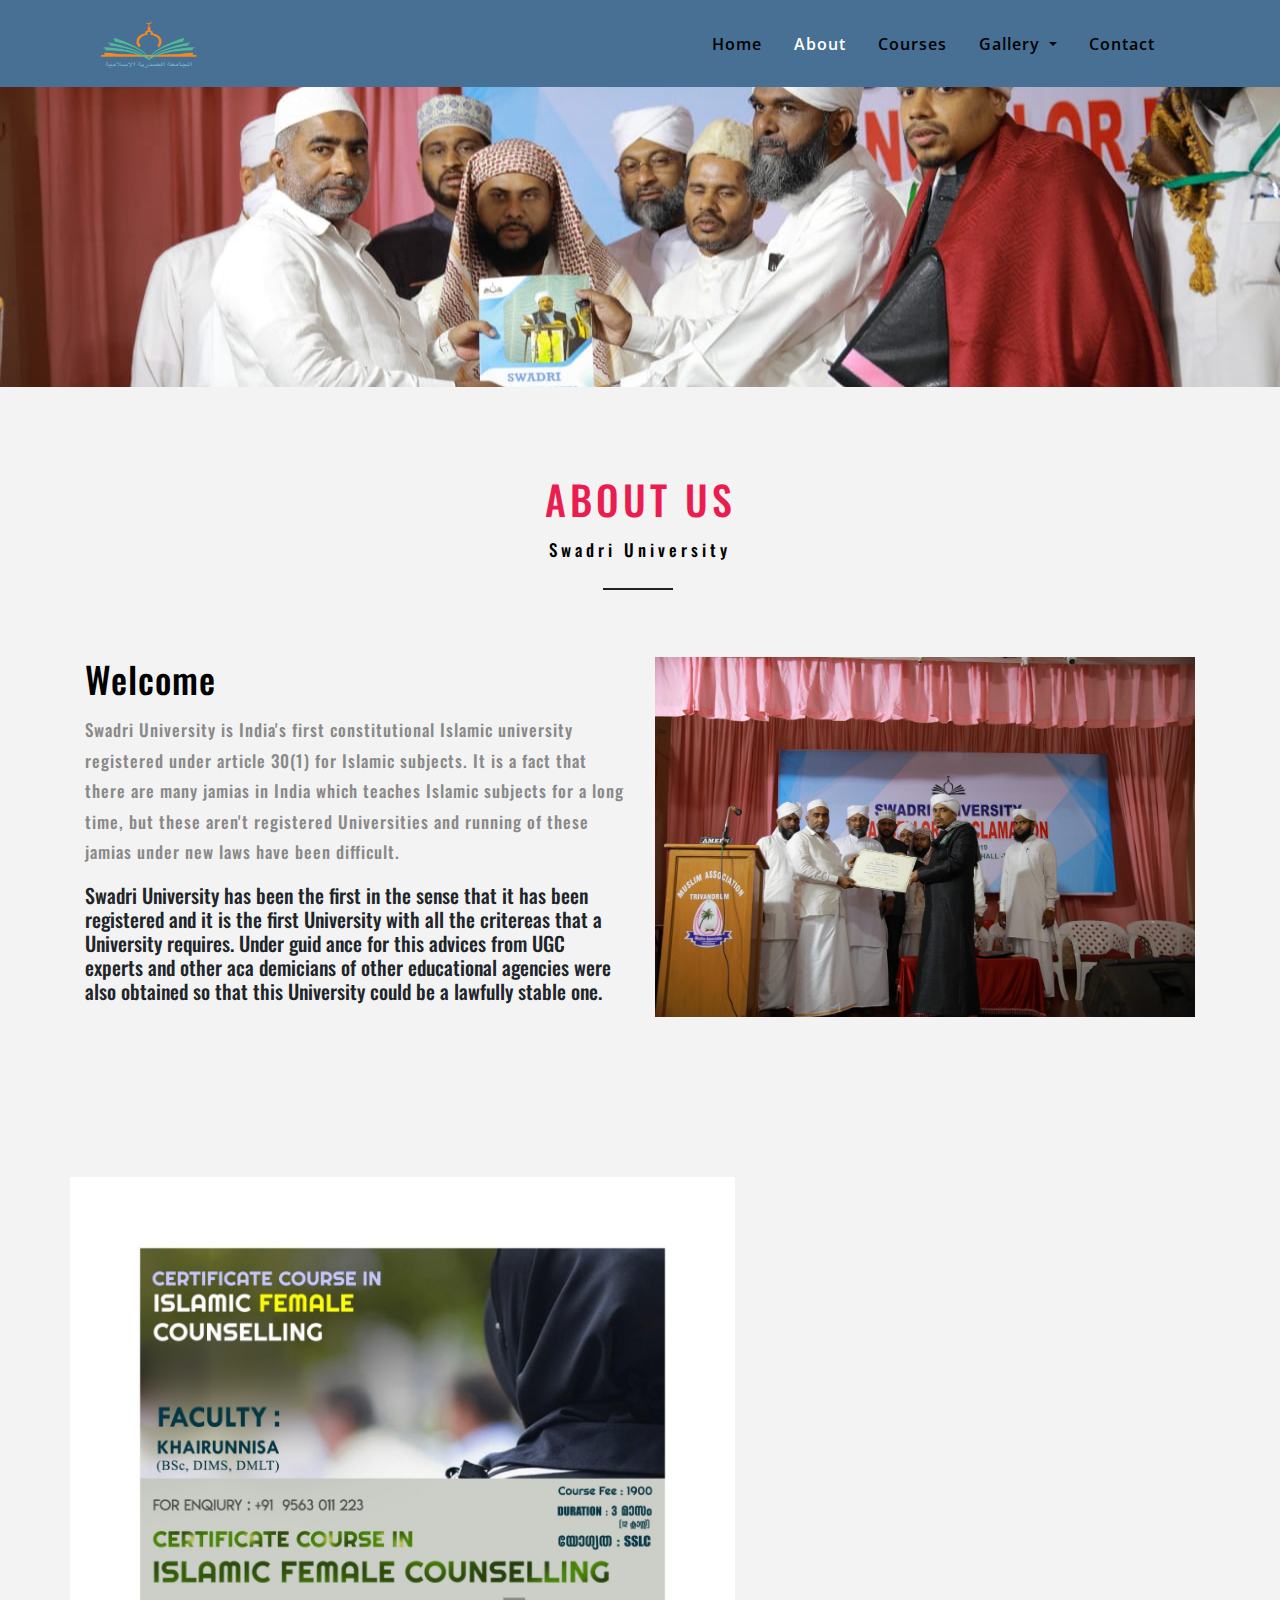
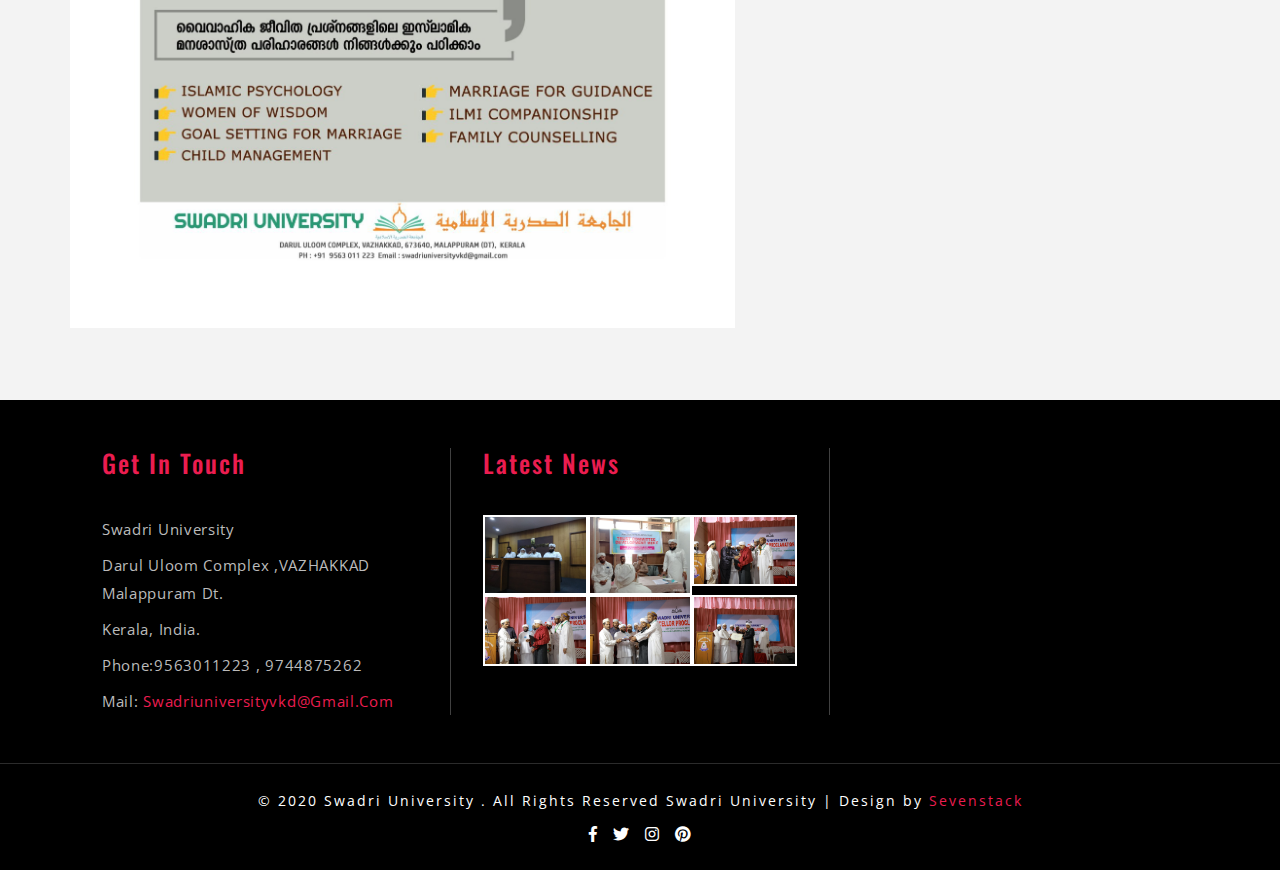
==== commit 74b21fa5: "Update about.html" ====
--- a/about.html
+++ b/about.html
@@ -94,7 +94,7 @@
 				<div class="col-lg-6 welcome-left">
 					<h3>Welcome</h3>
 					<h4>Swadri University is India's first constitutional Islamic university registered under article 30(1) for Islamic subjects. It is a fact that there are many jamias in India which teaches Islamic subjects for a long time, but these aren't registered Universities and running of these jamias under new laws have been difficult.</h4>
-					<p>Swadri University has been the first in the sense that it has been registered and it is the first University with all the critereas that a University requires. Under guid ance for this advices from UGC experts and other aca demicians of other educational agencies were also obtained so that this University could be a lawfully stable one.</p>
+					<h5>Swadri University has been the first in the sense that it has been registered and it is the first University with all the critereas that a University requires. Under guid ance for this advices from UGC experts and other aca demicians of other educational agencies were also obtained so that this University could be a lawfully stable one.</h5>
 				</div>
 				<div class="col-lg-6 welcome-right">
 					<div class="welcome-right-top">
@@ -317,4 +317,4 @@
 	 <script src="js/bootstrap.js"></script>
 </body>
 
-</html>+</html>
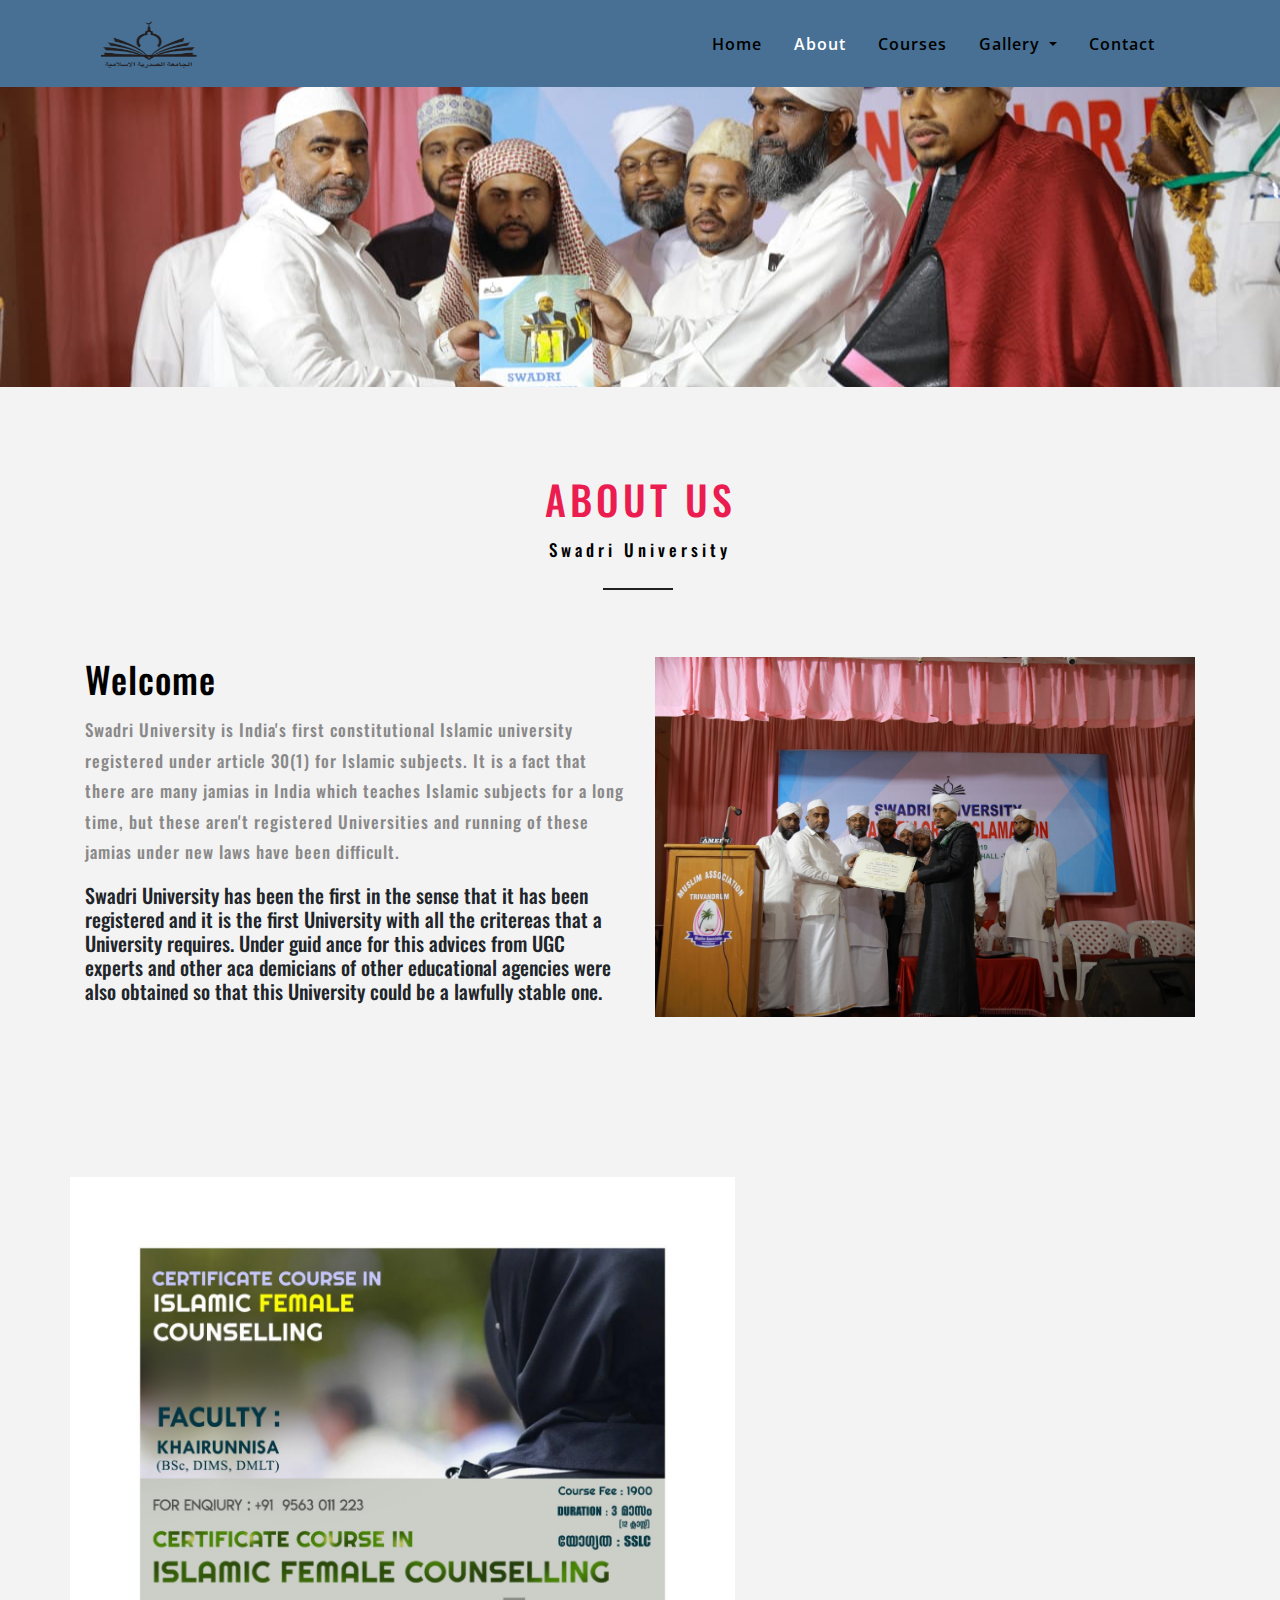
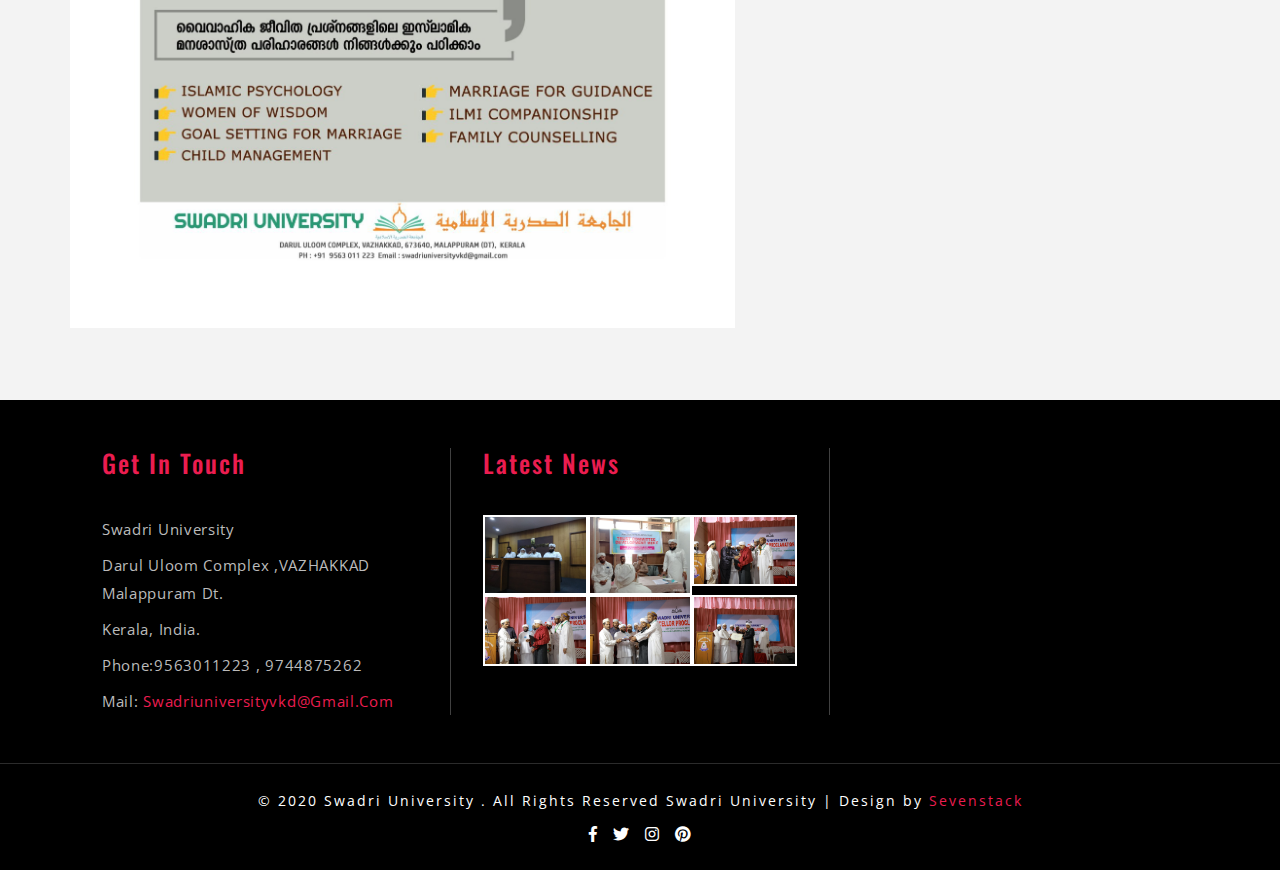
==== commit 0db71fca: "Update about.html" ====
--- a/about.html
+++ b/about.html
@@ -41,7 +41,7 @@
                 <nav class="navbar navbar-expand-lg navbar-light bg-gradient-secondary">
                     <h1>
                         <a class="navbar-brand" href="index.html">
-                          <img src="images/logo.png" height="50" width="100">  
+                         <img src="images/logo_swadri.png" height="50" width="100">
                         </a>
                     </h1>
                     <button class="navbar-toggler ml-md-auto" type="button" data-toggle="collapse" data-target="#navbarSupportedContent" aria-controls="navbarSupportedContent"
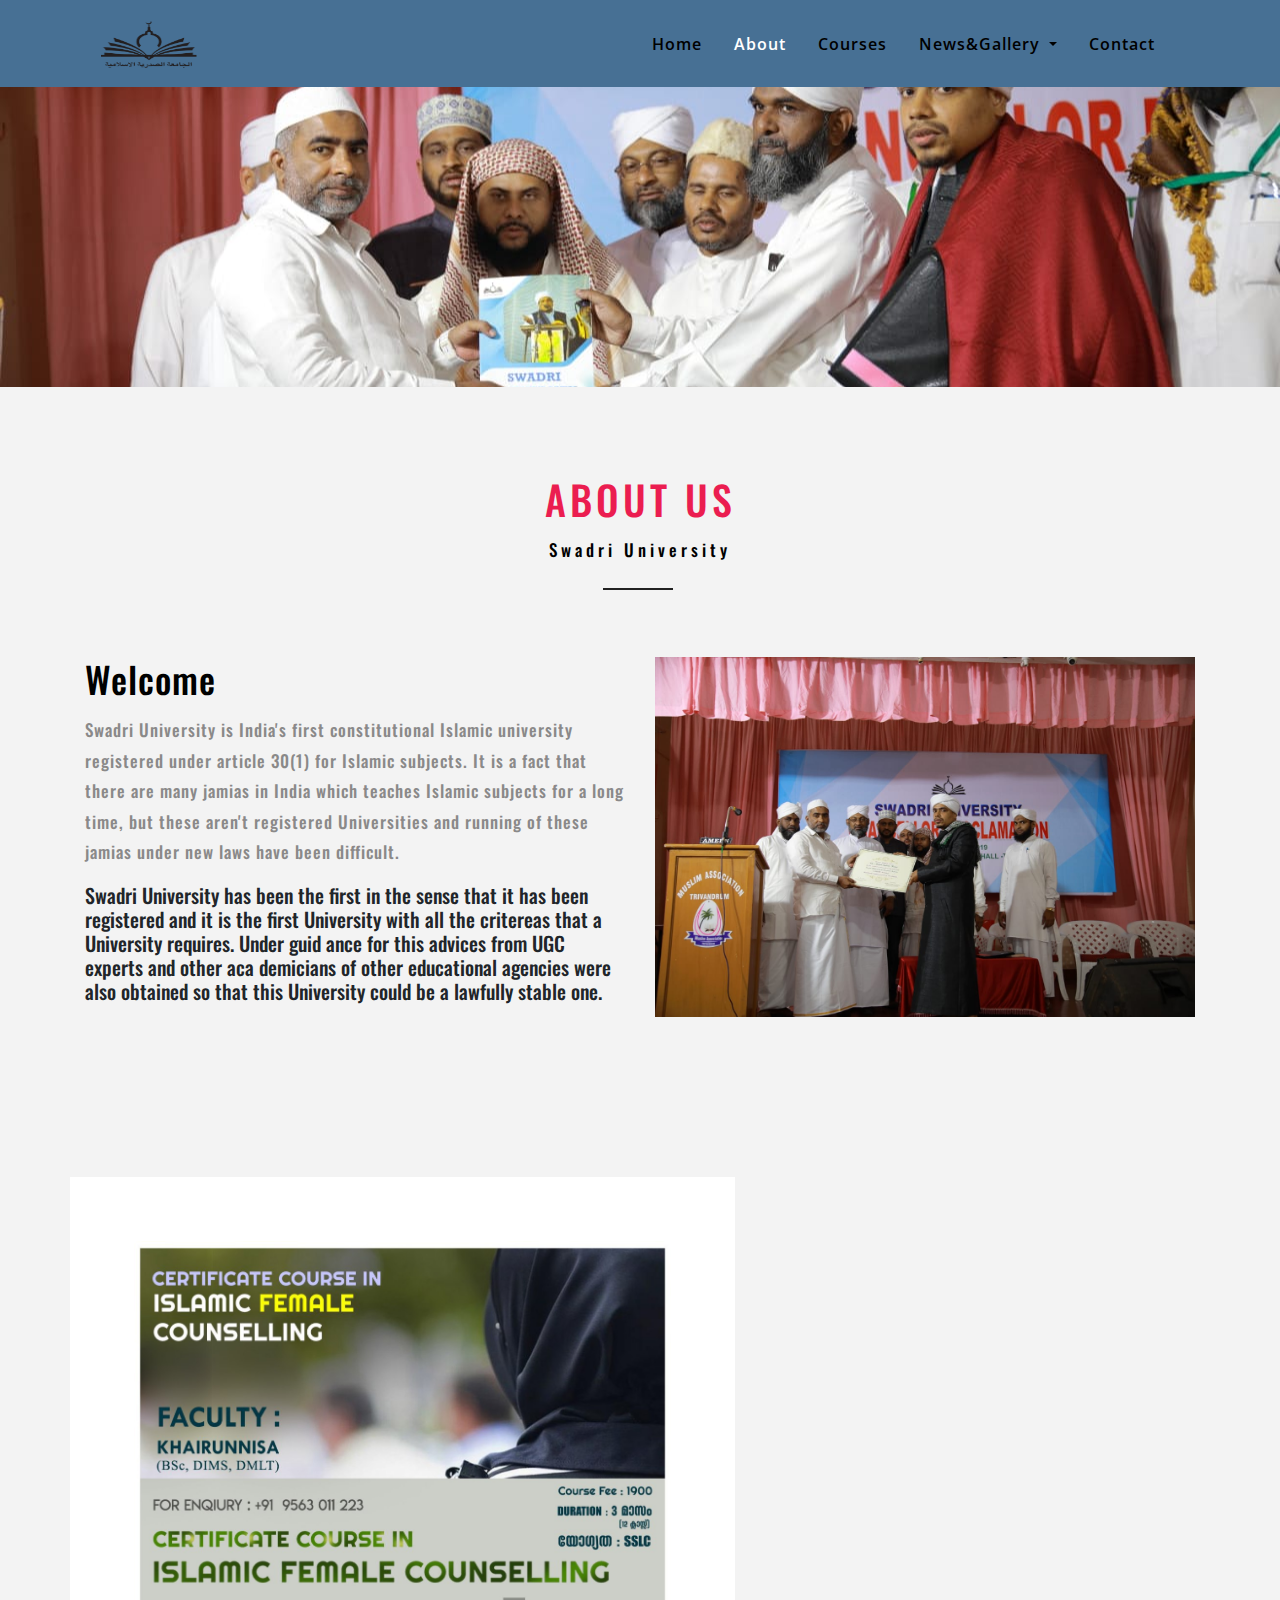
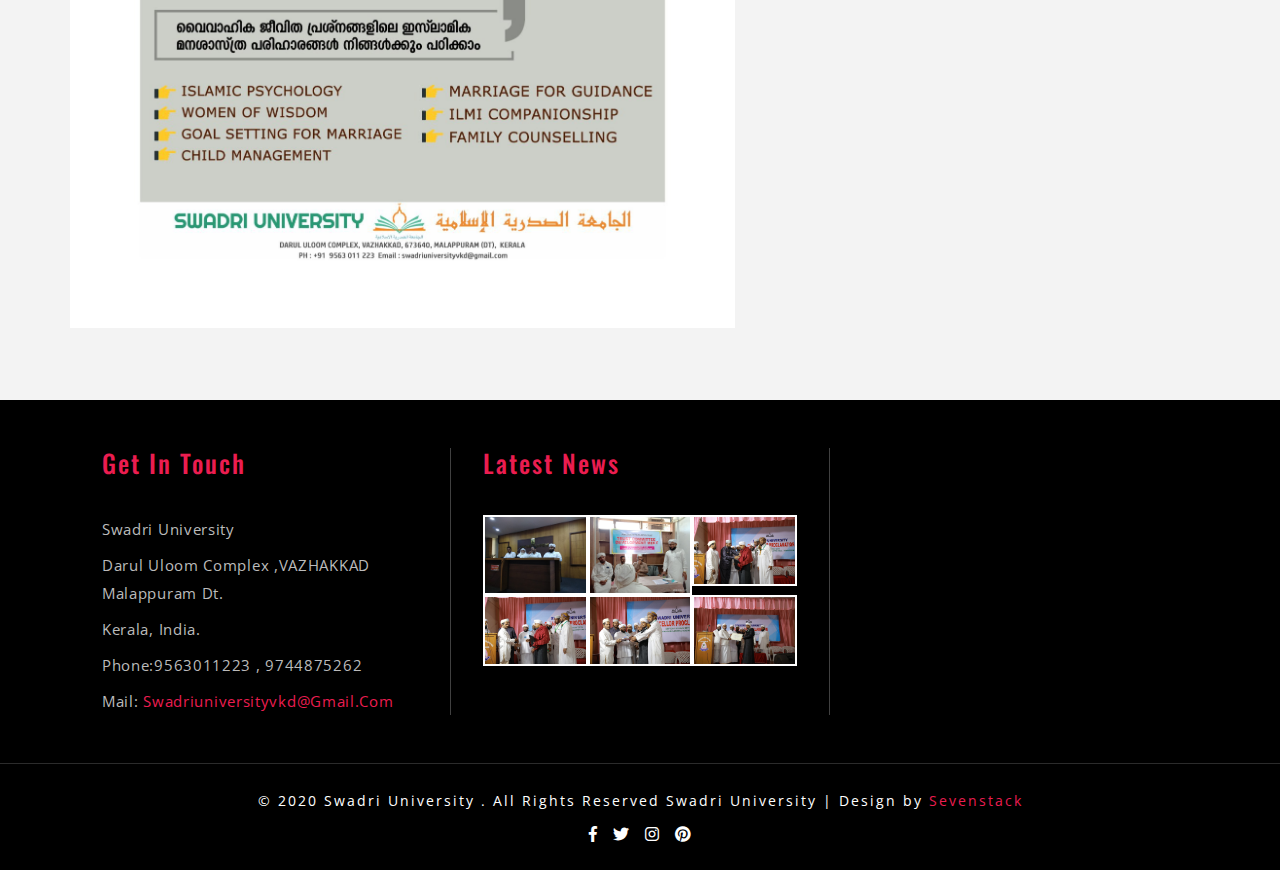
==== commit 0f75e696: "Update about.html" ====
--- a/about.html
+++ b/about.html
@@ -64,11 +64,11 @@
                             <li class="nav-item dropdown mr-3">
                                 <a class="nav-link dropdown-toggle" href="#" id="navbarDropdown" role="button" data-toggle="dropdown" aria-haspopup="true"
                                     aria-expanded="false">
-                                    Gallery
+                                   News&Gallery
                                 </a>
                                 <div class="dropdown-menu" aria-labelledby="navbarDropdown">
                                     <a class="dropdown-item" href="gallery.html">Gallery</a>
-									 <!-- <a class="dropdown-item" href="typo.html">Typography</a> -->
+									 <a class="dropdown-item" href="typo.html">News&Announcement</a>
                                 </div>
                             </li>
                             <li class="nav-item mr-3">
